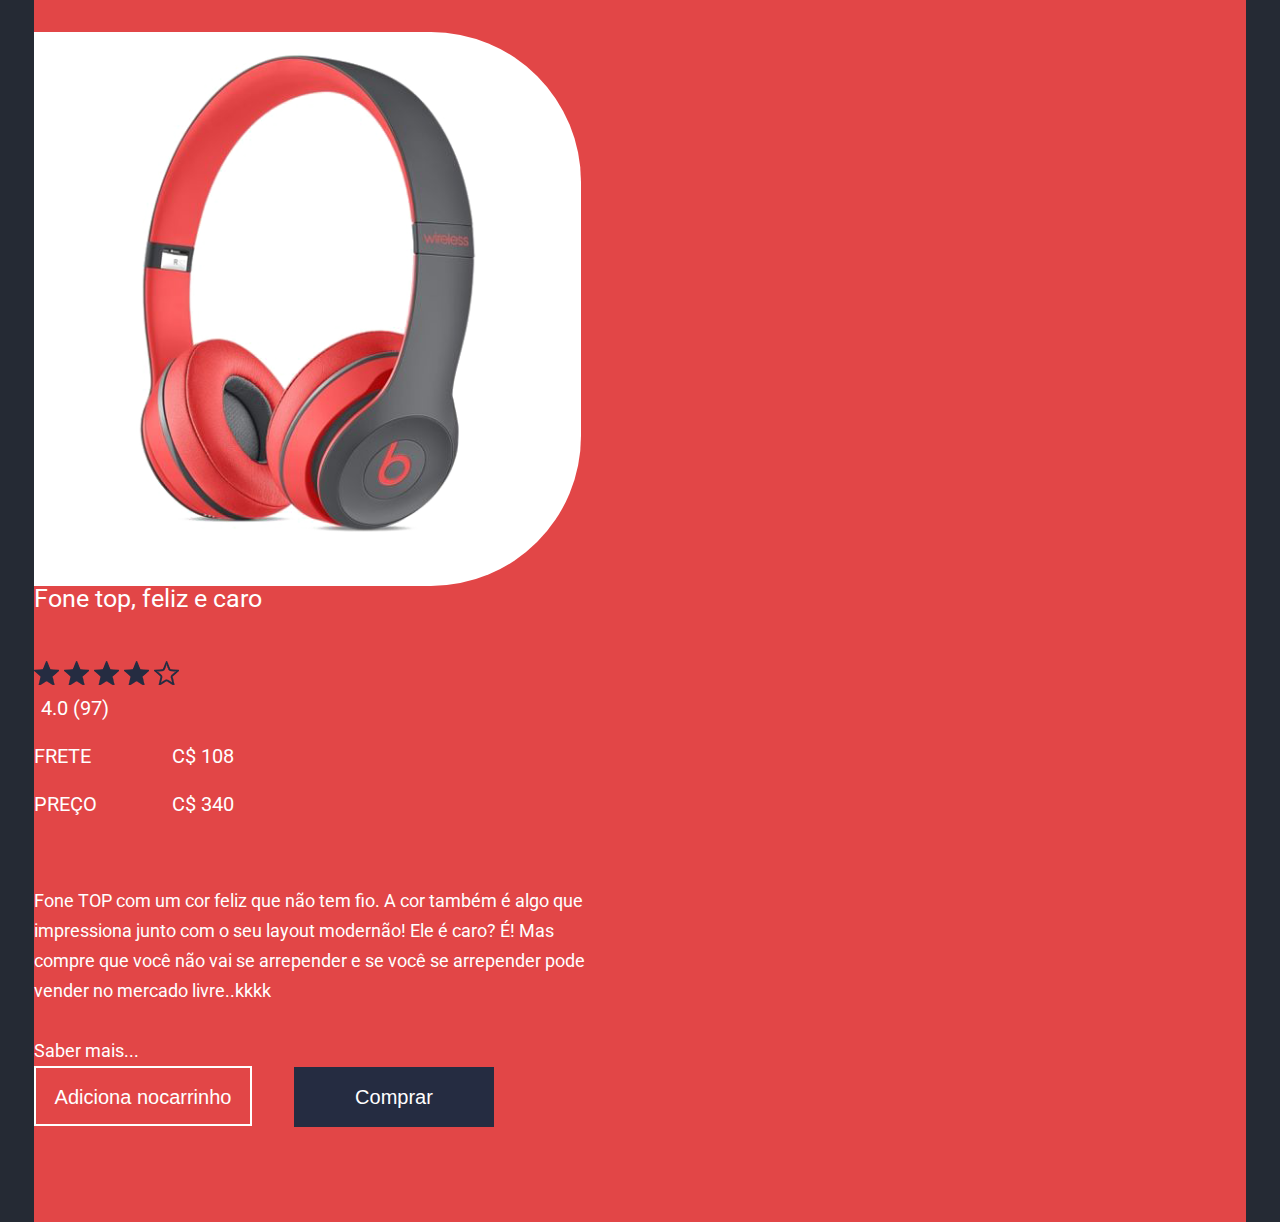
==== index.html @ 94bbf203 "Desafio Aula-007 / Intermediário" ====
<!DOCTYPE html>
<html lang="pt-BR">
  <head>
    <meta charset="UTF-8" />
    <meta name="viewport" content="width=device-width, initial-scale=1.0" />
    <meta http-equiv="X-UA-Compatible" content="ie=edge" />
    <title>Curso CollabCode</title>
    <link
      href="https://fonts.googleapis.com/css?family=Roboto:300,400,700"
      rel="stylesheet"
    />
    <link rel="stylesheet" href="css/reset.css" />
    <link rel="stylesheet" href="css/base.css" />
    <link rel="stylesheet" href="css/container-store.css" />
    <link rel="stylesheet" href="css/header-store.css" />
    <link rel="stylesheet" href="css/photo-pruduct.css" />
    <link rel="stylesheet" href="css/wrap-product.css" />
    <link rel="stylesheet" href="css/description-product.css" />
    <link rel="stylesheet" href="css/button-store.css" />
  </head>

  <body>
    <div class="container-store">
      <header class="header-store">
        <h1 class="title">Logo</h1>
        <nav class="navigation">
          <input type="search" placeholder="Busca" />
          <a class="action" href="#">Produtos</a>
          <a class="action" href="#">Serviços</a>
          <a class="action -last" href="#">Carrinho (10)</a>
        </nav>
      </header>

      <figure class="photo-product">
        <img src="img/fone.png" alt="Fone de ouvido" />
      </figure>

      <section class="wrap-product">
        <dl class="description-product">
          <dt class="title">Fone top, feliz e caro</dt>

          <dd class="item -star">
            <img class="item" src="img/star-black.png" alt="Estrela preta 1" />
            <img class="item" src="img/star-black.png" alt="Estrela preta 2" />
            <img class="item" src="img/star-black.png" alt="Estrela preta 3" />
            <img class="item" src="img/star-black.png" alt="Estrela preta 4" />
            <img class="item" src="img/star-white.png" alt="Estrela preta 5" />
          </dd>

          <dd class="item">4.0 (97)</dd>
          <dd class="item -info">
            <strong class="contrast">Frete</strong> C$ 108
          </dd>
          <dd class="item -info -last">
            <strong class="contrast">Preço</strong> C$ 340
          </dd>
          <dd class="text">
            Fone TOP com um cor feliz que não tem fio. A cor também é algo que
            impressiona junto com o seu layout modernão! Ele é caro? É! Mas
            compre que você não vai se arrepender e se você se arrepender pode
            vender no mercado livre..kkkk
          </dd>
          <dd class="text -more">
            <a href="" class="action">Saber mais...</a>
          </dd>
        </dl>

        <div class="buttons">
          <button class="button-store -second">Adiciona nocarrinho</button>
          <a class="button-store -first" href="comprar.html">Comprar</a>
        </div>
      </section>
    </div>
  </body>
</html>
---- css/base.css ----
body {
  background-color: #252a34;
}
---- css/container-store.css ----
.container-store {
  background-color: #e24647;
  width: 90%;
  padding: 55px 60px 95px 0;
  position: absolute;
  left: 50%;
  top: 50%;
  transform: translateX(-50%) translateY(-50%);
}
---- css/header-store.css ----
.header-store {
  color: #fff;
  overflow: hidden;
  margin-bottom: 138px;
  padding: 60px;
}

.header-store > .title {
  font-size: 40px;
  font-family: Arial, "Roboto", sans-serif;
  float: left;
  text-transform: uppercase;
  cursor: pointer;
}

.header-store > .navigation {
  font-size: 21px;
  font-family: "Segoe UI", "Roboto", sans-serif;
  float: right;
}

.header-store [type="search"] {
  background: transparent;
  font-size: inherit;
  border: none;
  border-bottom: 1px solid #fff;
  color: inherit;
  font-family: Arial, "Roboto", sans-serif;
  padding: 8px;
  width: 358px;
  margin-right: 65px;
}

.header-store .action {
  text-decoration: none;
  color: inherit;
  margin-right: 60px;
}
---- css/photo-pruduct.css ----
.photo-product {
  display: inline-block;
  height: 554px;
  background-color: #fff;
  vertical-align: middle;
  border-top-right-radius: 150px;
  border-bottom-right-radius: 150px;
  margin-right: 157px;
}
---- css/wrap-product.css ----
.wrap-product {
  display: inline-block;
  width: 554px;
  vertical-align: middle;
}
---- css/description-product.css ----
.description-product {
  font-family: "Roboto", sans-serif;
  color: #fff;
}

.description-product > .title {
  font-size: 25px;
  margin-bottom: 50px;
}

.description-product > .item {
  font-size: 20px;
  margin-bottom: 28px;
}

.description-product .item.-star {
  margin-bottom: 10px;
}
.description-product .item.-star > .item {
  cursor: pointer;
}
.description-product > .item.-star + .item {
  margin-left: 7px;
}

.description-product > .item.-info {
  width: 200px;
  text-align: right;
}

.description-product > .item.-info.-last {
  margin-bottom: 72px;
}

.description-product .contrast {
  text-transform: uppercase;
  float: left;
}

.description-product > .text {
  font-size: 18px;
  line-height: 30px;
  margin-bottom: 30px;
}

.description-product > .text.-more {
  margin-bottom: 0;
}

.description-product .action {
  color: inherit;
  text-decoration: none;
}
---- css/button-store.css ----
.button-store {
  display: inline-block;
  box-sizing: border-box;
  background-color: #252c41;
  font-size: 20px;
  color: #fff;
  font-family: Arial, "Roboto", sans-serif;
  width: 200px;
  height: 60px;
  line-height: 60px;
  margin-right: 0;
  text-align: center;
  text-decoration: none;
  border: none;
}

.button-store.-second {
  display: inline-block;
  background-color: transparent;
  border: 2px solid #fff;
  width: 218px;
  line-height: 56px;
  margin-right: 38px;
  cursor: pointer;
}

.button-store button,
.button-store a {
  font-size: inherit;
  background-color: inherit;
  color: inherit;
  border: none;
  text-decoration: none;
}

.buttons .button-store.-first:hover {
  background-color: #fff;
  color: #252c41;
}

.buttons .button-store.-second:hover {
  background-color: #fff;
  color: #e24647;
}
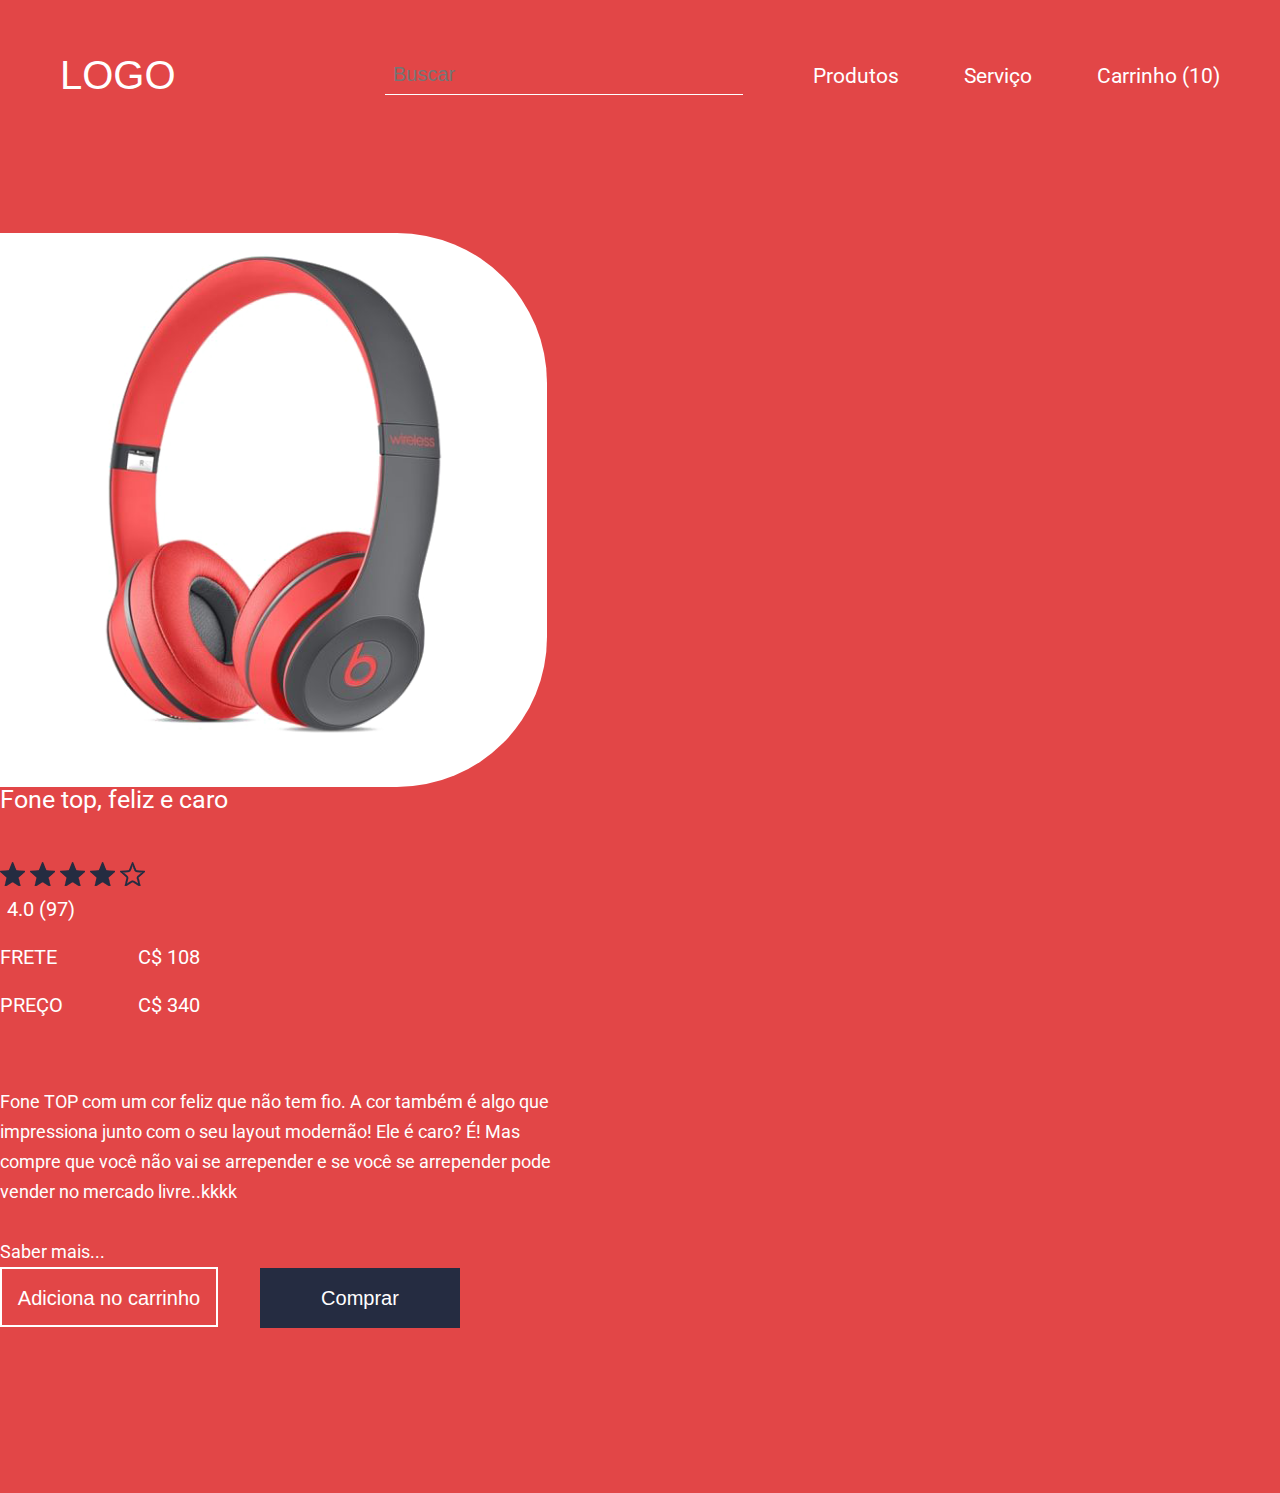
==== commit 5dbc6736: "Fiz caca com meu SSD e tive que pegar o repo do Marco - Tinha parado na aula 9" ====
--- a/index.html
+++ b/index.html
@@ -1,19 +1,19 @@
 <!DOCTYPE html>
-<html lang="pt-BR">
+<html>
   <head>
-    <meta charset="UTF-8" />
-    <meta name="viewport" content="width=device-width, initial-scale=1.0" />
-    <meta http-equiv="X-UA-Compatible" content="ie=edge" />
-    <title>Curso CollabCode</title>
+    <meta charset="utf-8" />
+    <title>Loja de Fone</title>
+
     <link
       href="https://fonts.googleapis.com/css?family=Roboto:300,400,700"
       rel="stylesheet"
     />
+
     <link rel="stylesheet" href="css/reset.css" />
     <link rel="stylesheet" href="css/base.css" />
     <link rel="stylesheet" href="css/container-store.css" />
     <link rel="stylesheet" href="css/header-store.css" />
-    <link rel="stylesheet" href="css/photo-pruduct.css" />
+    <link rel="stylesheet" href="css/photo-product.css" />
     <link rel="stylesheet" href="css/wrap-product.css" />
     <link rel="stylesheet" href="css/description-product.css" />
     <link rel="stylesheet" href="css/button-store.css" />
@@ -23,11 +23,14 @@
     <div class="container-store">
       <header class="header-store">
         <h1 class="title">Logo</h1>
+
         <nav class="navigation">
-          <input type="search" placeholder="Busca" />
-          <a class="action" href="#">Produtos</a>
-          <a class="action" href="#">Serviços</a>
-          <a class="action -last" href="#">Carrinho (10)</a>
+          <input type="search" placeholder="Buscar" />
+          <a class="action" href="http://collabcode.training">Produtos</a>
+          <a class="action" href="http://collabcode.training">Serviço</a>
+          <a class="action -last" href="http://collabcode.training"
+            >Carrinho (10)</a
+          >
         </nav>
       </header>
 
@@ -39,14 +42,16 @@
         <dl class="description-product">
           <dt class="title">Fone top, feliz e caro</dt>
 
+          <dd class="item -heart">
+            <img class="icon" src="img/heart.png" alt="Like" />
+          </dd>
           <dd class="item -star">
-            <img class="item" src="img/star-black.png" alt="Estrela preta 1" />
-            <img class="item" src="img/star-black.png" alt="Estrela preta 2" />
-            <img class="item" src="img/star-black.png" alt="Estrela preta 3" />
-            <img class="item" src="img/star-black.png" alt="Estrela preta 4" />
-            <img class="item" src="img/star-white.png" alt="Estrela preta 5" />
+            <img class="icon" src="img/star-active.png" alt="Estrela" />
+            <img class="icon" src="img/star-active.png" alt="Estrela" />
+            <img class="icon" src="img/star-active.png" alt="Estrela" />
+            <img class="icon" src="img/star-active.png" alt="Estrela" />
+            <img class="icon" src="img/star.png" alt="Estrela" />
           </dd>
-
           <dd class="item">4.0 (97)</dd>
           <dd class="item -info">
             <strong class="contrast">Frete</strong> C$ 108
@@ -66,8 +71,9 @@
         </dl>
 
         <div class="buttons">
-          <button class="button-store -second">Adiciona nocarrinho</button>
-          <a class="button-store -first" href="comprar.html">Comprar</a>
+          <button class="button-store -second">Adiciona no carrinho</button>
+
+          <a class="button-store" href="comprar.html">Comprar</a>
         </div>
       </section>
     </div>
--- a/css/container-store.css
+++ b/css/container-store.css
@@ -1,9 +1,40 @@
 .container-store {
+  box-sizing: border-box;
   background-color: #e24647;
   width: 90%;
-  padding: 55px 60px 95px 0;
+  max-width: 1330px;
+  padding: 55px 60px 165px 0;
   position: absolute;
   left: 50%;
   top: 50%;
   transform: translateX(-50%) translateY(-50%);
 }
+
+@media (max-width: 1470px), (max-height: 952px) {
+  .container-store {
+    position: static;
+    transform: none;
+    width: 100%;
+    max-width: 100%;
+  }
+}
+
+@media (max-height: 952px) {
+  .container-store {
+    max-width: 1330px;
+    margin-left: auto;
+    margin-right: auto;
+  }
+}
+
+@media (max-width: 955px) {
+  .container-store {
+    padding-right: 30px;
+  }
+}
+
+@media (max-width: 375px) {
+  .container-store {
+    padding-right: 16px;
+  }
+}
--- a/css/header-store.css
+++ b/css/header-store.css
@@ -2,7 +2,7 @@
   color: #fff;
   overflow: hidden;
   margin-bottom: 138px;
-  padding: 60px;
+  padding-left: 60px;
 }
 
 .header-store > .title {
@@ -21,18 +21,93 @@
 
 .header-store [type="search"] {
   background: transparent;
-  font-size: inherit;
   border: none;
   border-bottom: 1px solid #fff;
   color: inherit;
   font-family: Arial, "Roboto", sans-serif;
+  font-size: 20px;
   padding: 8px;
   width: 358px;
   margin-right: 65px;
+  vertical-align: bottom;
 }
 
 .header-store .action {
+  display: inline-block;
   text-decoration: none;
   color: inherit;
   margin-right: 60px;
+  padding-bottom: 8px;
+  position: relative;
 }
+
+.header-store .action.-last {
+  margin-right: 0;
+}
+
+.header-store .action:after {
+  content: "";
+  height: 1px;
+  width: 100%;
+  background-color: #fff;
+  position: absolute;
+  bottom: 0;
+  left: 0;
+  transform: scaleX(0);
+  transition: transform 200ms linear;
+  transform-origin: center left;
+}
+
+.header-store .action:hover:after {
+  transform: scale(1);
+}
+
+@media (max-width: 1235px) {
+  .header-store > .title {
+    float: none;
+    text-align: center;
+    margin-bottom: 20px;
+  }
+
+  .header-store > .navigation {
+    float: none;
+    text-align: center;
+  }
+}
+
+@media (max-width: 955px) {
+  .header-store {
+    padding-left: 30px;
+  }
+  .header-store [type="search"] {
+    display: none;
+  }
+}
+
+@media (max-width: 530px) {
+  .header-store .action {
+    margin-right: 30px;
+  }
+}
+
+@media (max-width: 465px) {
+  .header-store .action {
+    margin-right: 15px;
+  }
+}
+
+@media (max-width: 375px) {
+  .header-store {
+    padding-left: 16px;
+  }
+
+  .header-store .action {
+    margin-right: 8px;
+  }
+}
+
+@media (max-width: 335px) {
+  .header-store > .navigation {
+    display: none;
+  }
+}
--- a/css/photo-product.css
+++ b/css/photo-product.css
@@ -0,0 +1,9 @@
+.photo-product {
+  background-color: #fff;
+  display: inline-block;
+  height: 554px;
+  vertical-align: middle;
+  border-top-right-radius: 150px;
+  border-bottom-right-radius: 150px;
+  margin-right: 157px;
+}
--- a/css/description-product.css
+++ b/css/description-product.css
@@ -13,12 +13,27 @@
   margin-bottom: 28px;
 }
 
-.description-product .item.-star {
-  margin-bottom: 10px;
-}
-.description-product .item.-star > .item {
+.description-product > .item.-heart {
+  position: absolute;
+  transform: translateX(-100%);
+  top: 8px;
+  left: -47px;
   cursor: pointer;
 }
+
+.description-product > .item.-star {
+  margin-bottom: 10px;
+  cursor: pointer;
+}
+
+.description-product .icon {
+  transition: transform 100ms linear;
+}
+
+.description-product .icon:hover {
+  transform: scale(1.2);
+}
+
 .description-product > .item.-star + .item {
   margin-left: 7px;
 }
@@ -28,7 +43,7 @@
   text-align: right;
 }
 
-.description-product > .item.-info.-last {
+.description-product > .item.-last {
   margin-bottom: 72px;
 }
 
--- a/css/button-store.css
+++ b/css/button-store.css
@@ -12,33 +12,40 @@
   text-align: center;
   text-decoration: none;
   border: none;
+  cursor: pointer;
+
+  transition: all 300ms linear;
+}
+
+.button-store:hover,
+.button-store:focus {
+  background-color: #fff;
+  color: #e24647;
+}
+
+.button-store:active {
+  transform: scale(0.9);
 }
 
 .button-store.-second {
-  display: inline-block;
   background-color: transparent;
   border: 2px solid #fff;
   width: 218px;
   line-height: 56px;
   margin-right: 38px;
-  cursor: pointer;
 }
 
-.button-store button,
-.button-store a {
-  font-size: inherit;
-  background-color: inherit;
-  color: inherit;
-  border: none;
-  text-decoration: none;
-}
-
-.buttons .button-store.-first:hover {
-  background-color: #fff;
-  color: #252c41;
-}
-
-.buttons .button-store.-second:hover {
+.button-store.-second:hover,
+.button-store.-second:focus {
   background-color: #fff;
   color: #e24647;
 }
+
+.button-store > button,
+.button-store > a {
+  font-size: inherit;
+  background-color: inherit;
+  border: none;
+  color: inherit;
+  text-decoration: inherit;
+}
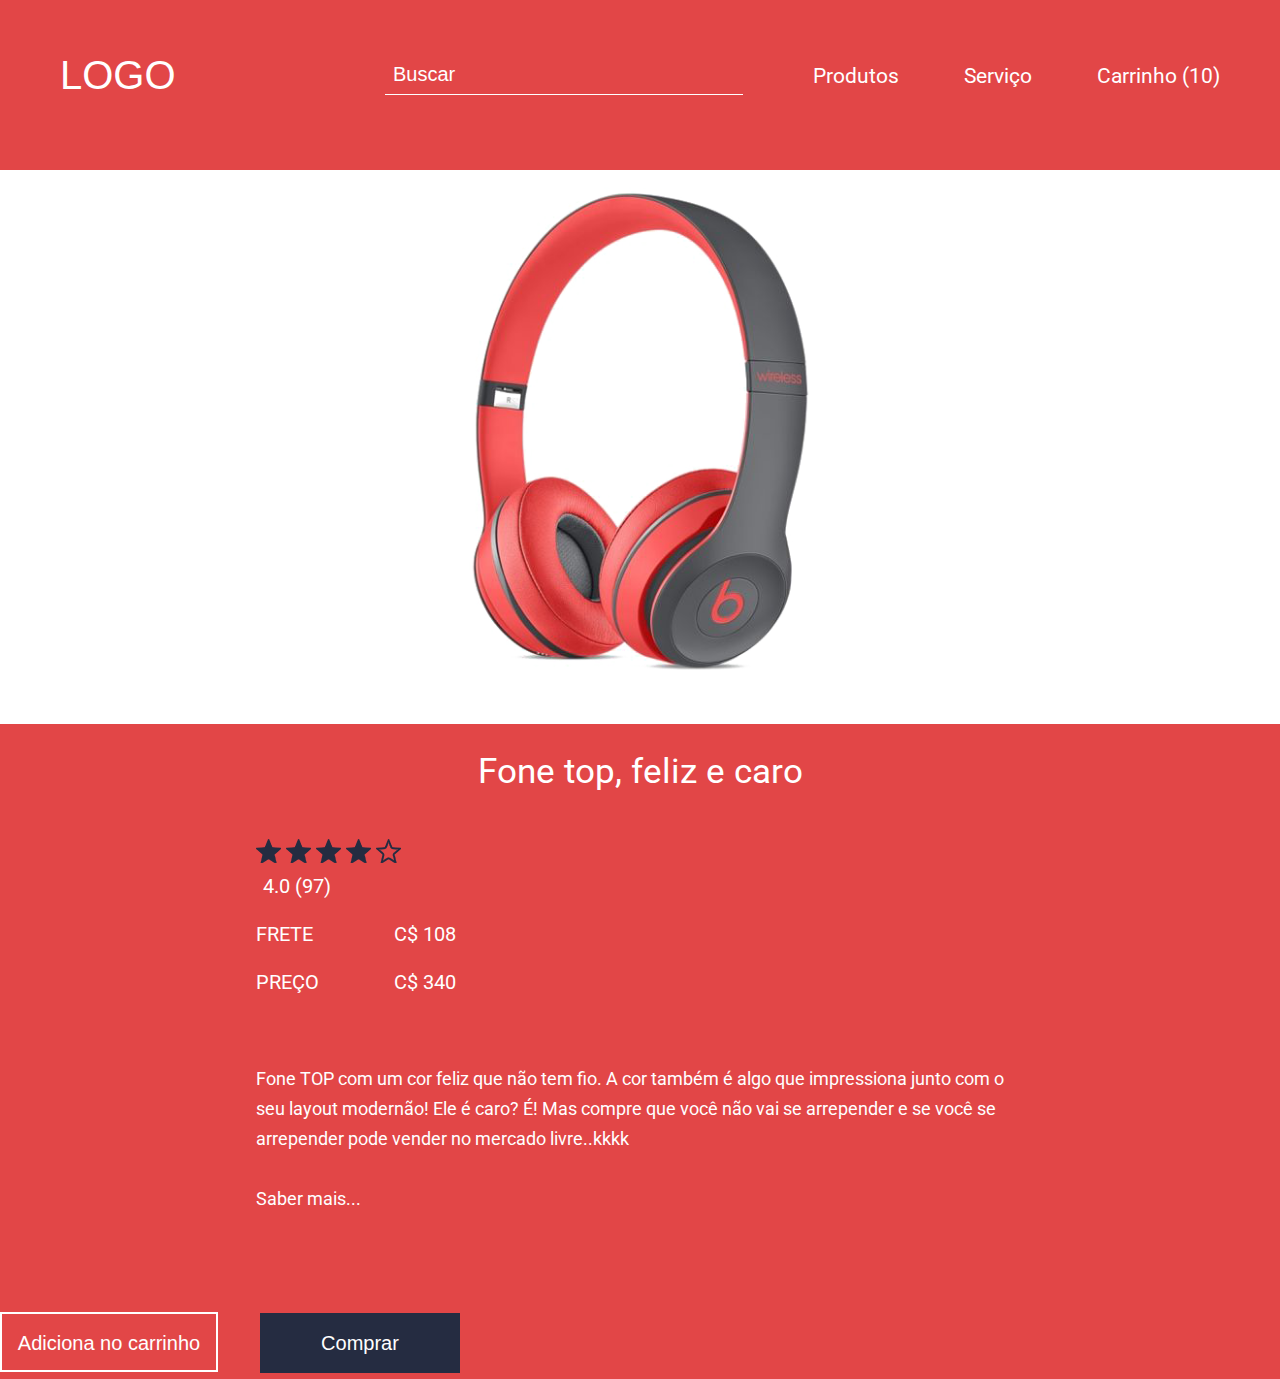
==== commit 58c48057: "Desafio Avançado - aula 11 (Já estava utilizando a meta viewport)" ====
--- a/index.html
+++ b/index.html
@@ -1,7 +1,10 @@
 <!DOCTYPE html>
-<html>
+<html lang="pt-BR">
   <head>
-    <meta charset="utf-8" />
+    <meta charset="UTF-8" />
+    <!-- viewport - Já estava setado -->
+    <meta name="viewport" content="width=device-width, initial-scale=1.0" />
+    <meta http-equiv="X-UA-Compatible" content="ie=edge" />
     <title>Loja de Fone</title>
 
     <link
@@ -35,7 +38,7 @@
       </header>
 
       <figure class="photo-product">
-        <img src="img/fone.png" alt="Fone de ouvido" />
+        <img class="foto" src="img/fone.png" alt="Fone de ouvido" />
       </figure>
 
       <section class="wrap-product">
@@ -52,7 +55,7 @@
             <img class="icon" src="img/star-active.png" alt="Estrela" />
             <img class="icon" src="img/star.png" alt="Estrela" />
           </dd>
-          <dd class="item">4.0 (97)</dd>
+          <dd class="item -number">4.0 (97)</dd>
           <dd class="item -info">
             <strong class="contrast">Frete</strong> C$ 108
           </dd>
--- a/css/container-store.css
+++ b/css/container-store.css
@@ -8,6 +8,12 @@
   left: 50%;
   top: 50%;
   transform: translateX(-50%) translateY(-50%);
+}
+
+@media (max-width: 1310px) {
+  .container-store {
+    padding-right: 0;
+  }
 }
 
 @media (max-width: 1470px), (max-height: 952px) {
@@ -26,15 +32,3 @@
     margin-right: auto;
   }
 }
-
-@media (max-width: 955px) {
-  .container-store {
-    padding-right: 30px;
-  }
-}
-
-@media (max-width: 375px) {
-  .container-store {
-    padding-right: 16px;
-  }
-}
--- a/css/header-store.css
+++ b/css/header-store.css
@@ -32,6 +32,10 @@
   vertical-align: bottom;
 }
 
+.header-store [type="search"]::placeholder {
+  color: inherit;
+}
+
 .header-store .action {
   display: inline-block;
   text-decoration: none;
@@ -62,6 +66,13 @@
   transform: scale(1);
 }
 
+@media (max-width: 1310px) {
+  .header-store {
+    padding-right: 60px;
+    margin-bottom: 75px;
+  }
+}
+
 @media (max-width: 1235px) {
   .header-store > .title {
     float: none;
@@ -77,7 +88,7 @@
 
 @media (max-width: 955px) {
   .header-store {
-    padding-left: 30px;
+    padding: 0 30px;
   }
   .header-store [type="search"] {
     display: none;
@@ -98,7 +109,7 @@
 
 @media (max-width: 375px) {
   .header-store {
-    padding-left: 16px;
+    padding: 0 16px;
   }
 
   .header-store .action {
--- a/css/photo-product.css
+++ b/css/photo-product.css
@@ -7,3 +7,19 @@
   border-bottom-right-radius: 150px;
   margin-right: 157px;
 }
+
+@media (max-width: 1325px) {
+  .photo-product {
+    margin-right: 140px;
+    border-radius: 0;
+    text-align: center;
+  }
+}
+
+@media (max-width: 1310px) {
+  .photo-product {
+    display: block;
+    margin-right: 0;
+    margin-bottom: 30px;
+  }
+}
--- a/css/wrap-product.css
+++ b/css/wrap-product.css
@@ -2,4 +2,17 @@
   display: inline-block;
   width: 554px;
   vertical-align: middle;
+  position: relative;
 }
+
+.wrap-product > .buttons {
+  position: absolute;
+  bottom: 0;
+  transform: translateY(calc(100% + 98px));
+}
+
+@media (max-width: 1310px) {
+  .wrap-product {
+    width: 100%;
+  }
+}
--- a/css/description-product.css
+++ b/css/description-product.css
@@ -66,3 +66,15 @@
   color: inherit;
   text-decoration: none;
 }
+
+@media (max-width: 1310px) {
+  .description-product {
+    width: 60%;
+    margin: 0 auto;
+  }
+
+  .description-product > .title {
+    font-size: 35px;
+    text-align: center;
+  }
+}
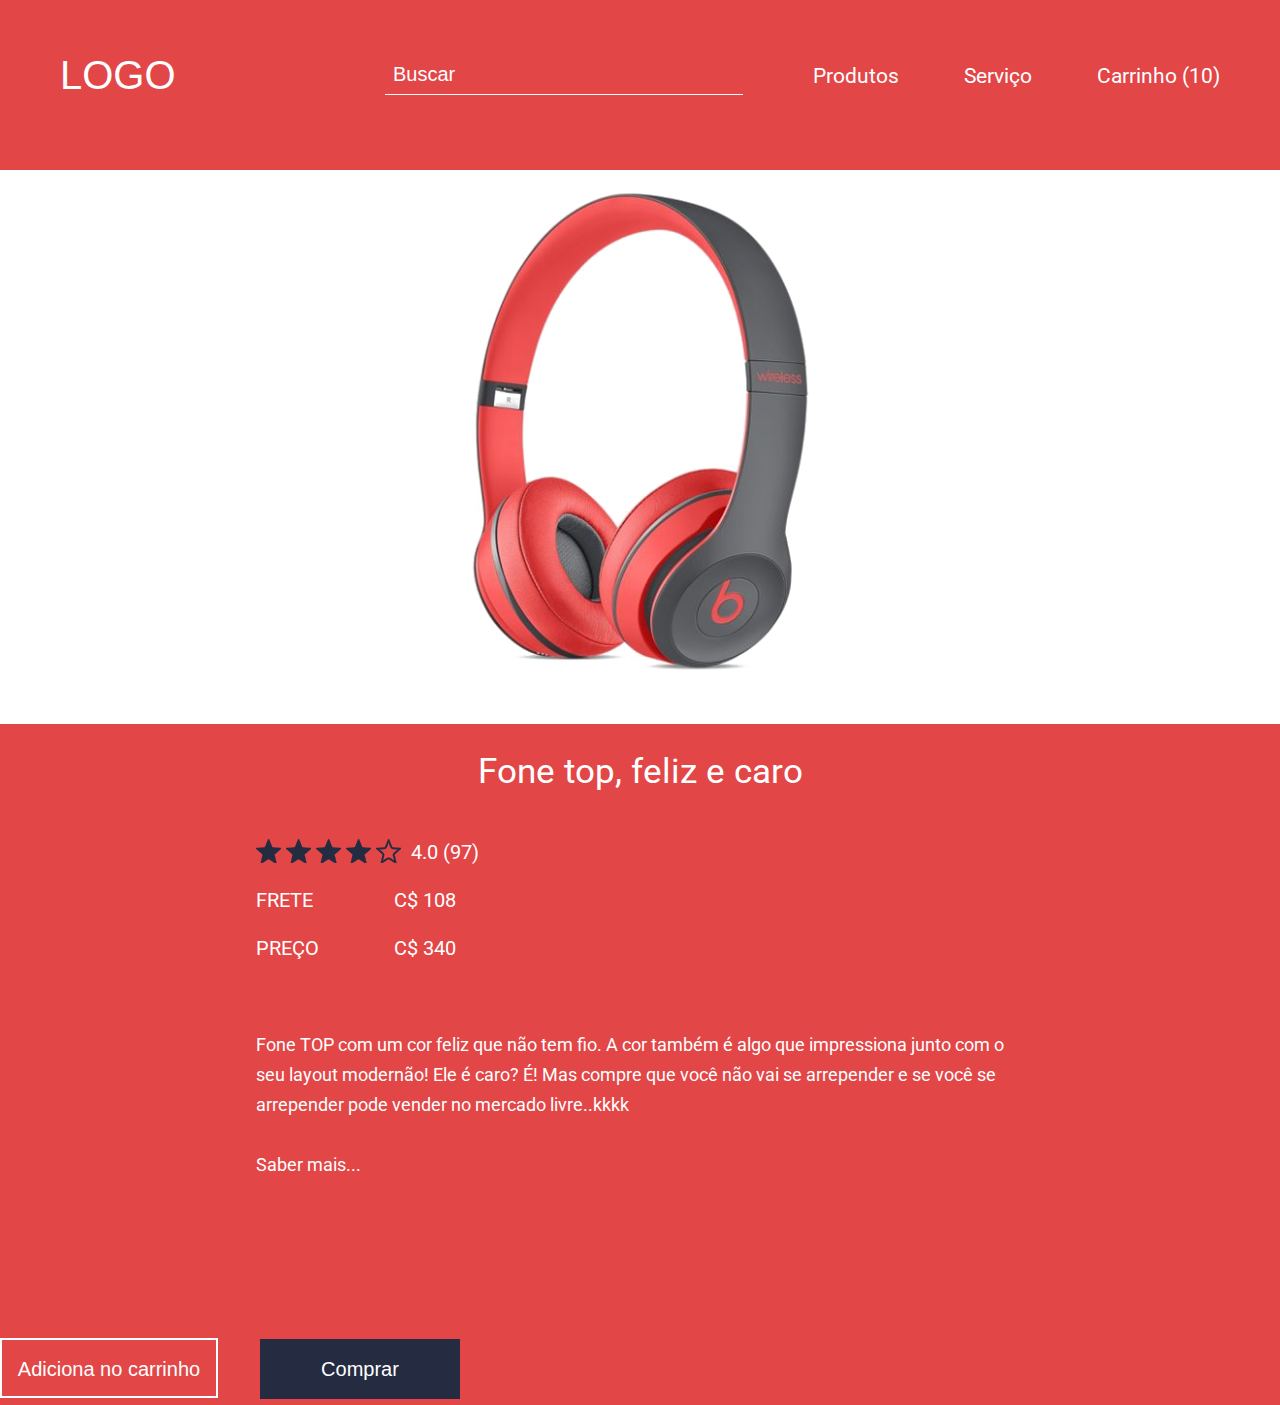
==== commit fb7044e2: "Alternando corações - O valor de saber como funciona o CSS" ====
--- a/index.html
+++ b/index.html
@@ -21,7 +21,6 @@
     <link rel="stylesheet" href="css/description-product.css" />
     <link rel="stylesheet" href="css/button-store.css" />
   </head>
-
   <body>
     <div class="container-store">
       <header class="header-store">
@@ -47,6 +46,7 @@
 
           <dd class="item -heart">
             <img class="icon" src="img/heart.png" alt="Like" />
+            <img class="icon -active" src="img/heart-active.png" alt="Like" />
           </dd>
           <dd class="item -star">
             <img class="icon" src="img/star-active.png" alt="Estrela" />
@@ -75,10 +75,11 @@
 
         <div class="buttons">
           <button class="button-store -second">Adiciona no carrinho</button>
-
           <a class="button-store" href="comprar.html">Comprar</a>
         </div>
       </section>
     </div>
+    <script src="js/description-product.js"></script>
+    <script src="js/button-store.js"></script>
   </body>
 </html>
--- a/css/description-product.css
+++ b/css/description-product.css
@@ -19,6 +19,12 @@
   top: 8px;
   left: -47px;
   cursor: pointer;
+  width: 33px;
+  height: 29px;
+}
+
+.description-product > .item.-active {
+  background-color: #252c41;
 }
 
 .description-product > .item.-star {
@@ -27,11 +33,23 @@
 }
 
 .description-product .icon {
-  transition: transform 100ms linear;
+  transition: transform 50ms linear;
 }
 
 .description-product .icon:hover {
-  transform: scale(1.2);
+  transform: scale(1.1);
+}
+
+.description-product .icon.-active {
+  display: none;
+}
+
+.description-product > .item.-active .icon {
+  display: none;
+}
+
+.description-product > .item.-active .icon.-active {
+  display: block;
 }
 
 .description-product > .item.-star + .item {
@@ -70,11 +88,28 @@
 @media (max-width: 1310px) {
   .description-product {
     width: 60%;
-    margin: 0 auto;
+    min-width: 655px;
+    margin: 0 auto 60px;
   }
 
   .description-product > .title {
     font-size: 35px;
     text-align: center;
   }
+
+  .description-product > .item.-star {
+    float: left;
+    padding-right: 10px;
+  }
+
+  .description-product > .item.-number {
+    padding-top: 3px;
+  }
 }
+
+@media (max-width: 720px) {
+  .description-product {
+    width: 90%;
+    min-width: auto;
+  }
+}
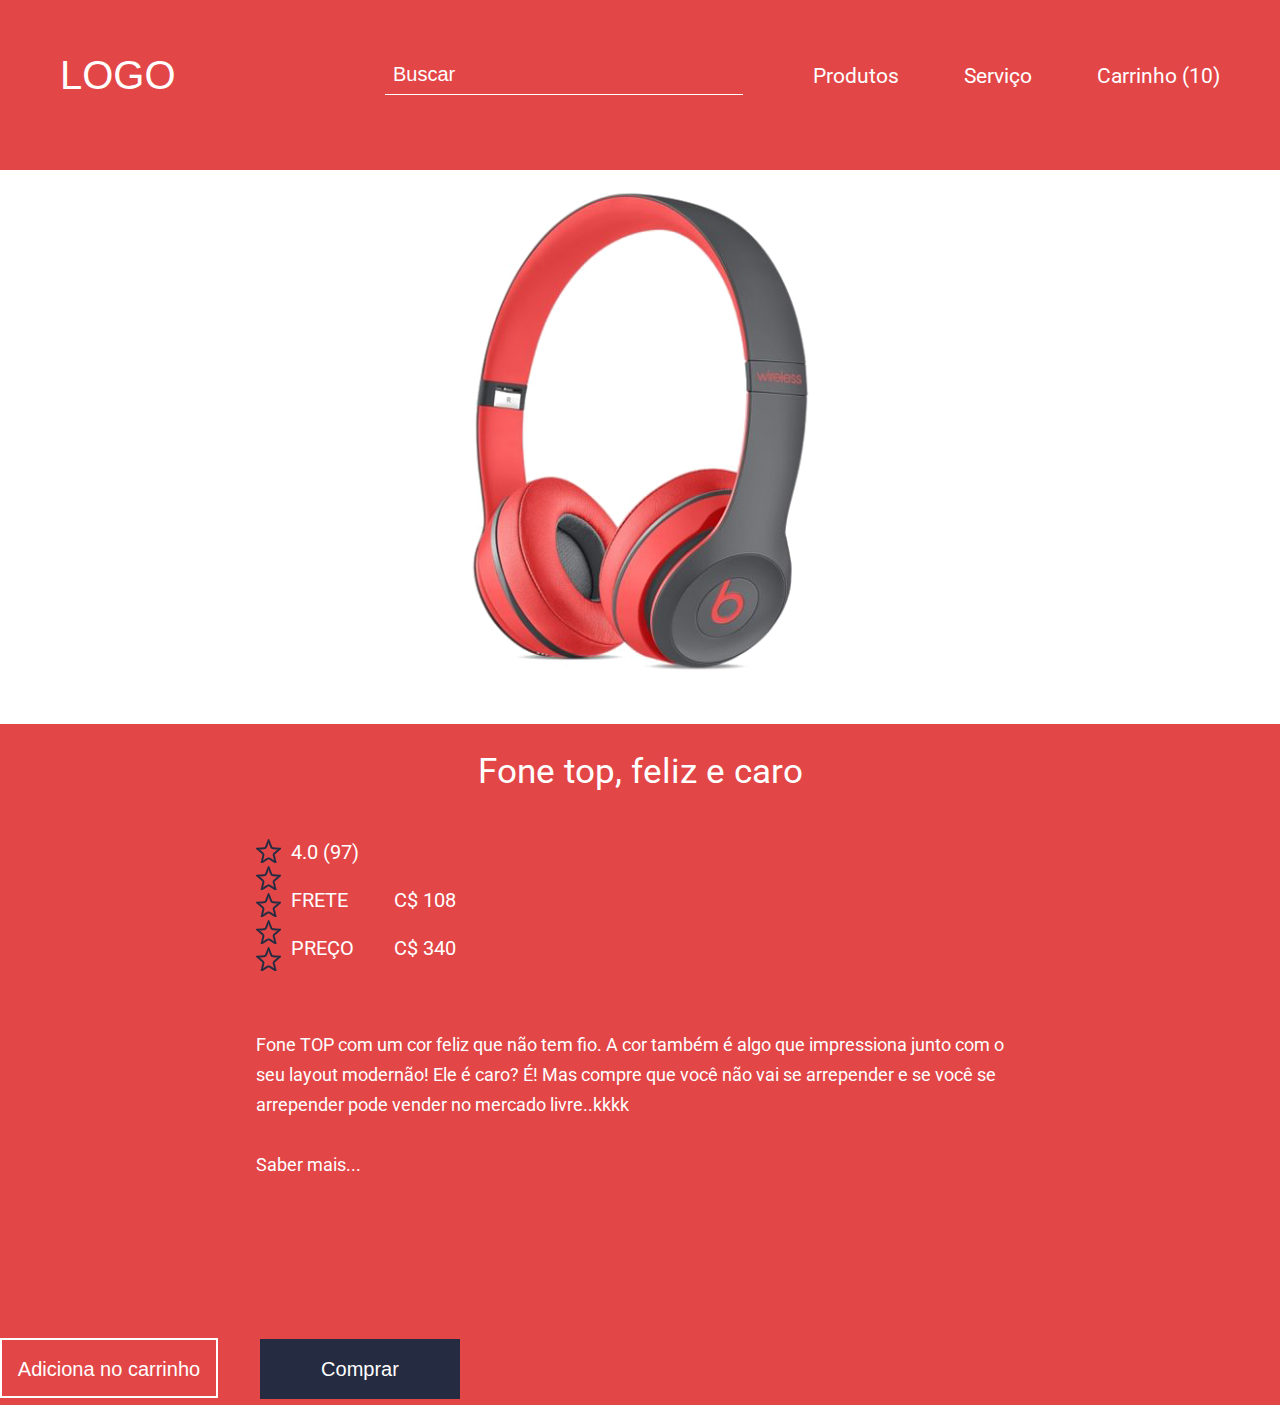
==== commit 3e2c9383: "Aula 14" ====
--- a/index.html
+++ b/index.html
@@ -49,11 +49,48 @@
             <img class="icon -active" src="img/heart-active.png" alt="Like" />
           </dd>
           <dd class="item -star">
-            <img class="icon" src="img/star-active.png" alt="Estrela" />
-            <img class="icon" src="img/star-active.png" alt="Estrela" />
-            <img class="icon" src="img/star-active.png" alt="Estrela" />
-            <img class="icon" src="img/star-active.png" alt="Estrela" />
-            <img class="icon" src="img/star.png" alt="Estrela" />
+            <ol>
+              <li class="star -active">
+                <img class="icon" src="img/star.png" alt="Estrela" />
+                <img
+                  class="icon -active"
+                  src="img/star-active.png"
+                  alt="Estrela"
+                />
+              </li>
+              <li class="star">
+                <img class="icon" src="img/star.png" alt="Estrela" />
+                <img
+                  class="icon -active"
+                  src="img/star-active.png"
+                  alt="Estrela"
+                />
+              </li>
+              <li class="star">
+                <img class="icon" src="img/star.png" alt="Estrela" />
+                <img
+                  class="icon -active"
+                  src="img/star-active.png"
+                  alt="Estrela"
+                />
+              </li>
+              <li class="star">
+                <img class="icon" src="img/star.png" alt="Estrela" />
+                <img
+                  class="icon -active"
+                  src="img/star-active.png"
+                  alt="Estrela"
+                />
+              </li>
+              <li class="star">
+                <img class="icon" src="img/star.png" alt="Estrela" />
+                <img
+                  class="icon -active"
+                  src="img/star-active.png"
+                  alt="Estrela"
+                />
+              </li>
+            </ol>
           </dd>
           <dd class="item -number">4.0 (97)</dd>
           <dd class="item -info">
@@ -80,6 +117,6 @@
       </section>
     </div>
     <script src="js/description-product.js"></script>
-    <script src="js/button-store.js"></script>
+    <script src="js/home.js"></script>
   </body>
 </html>
